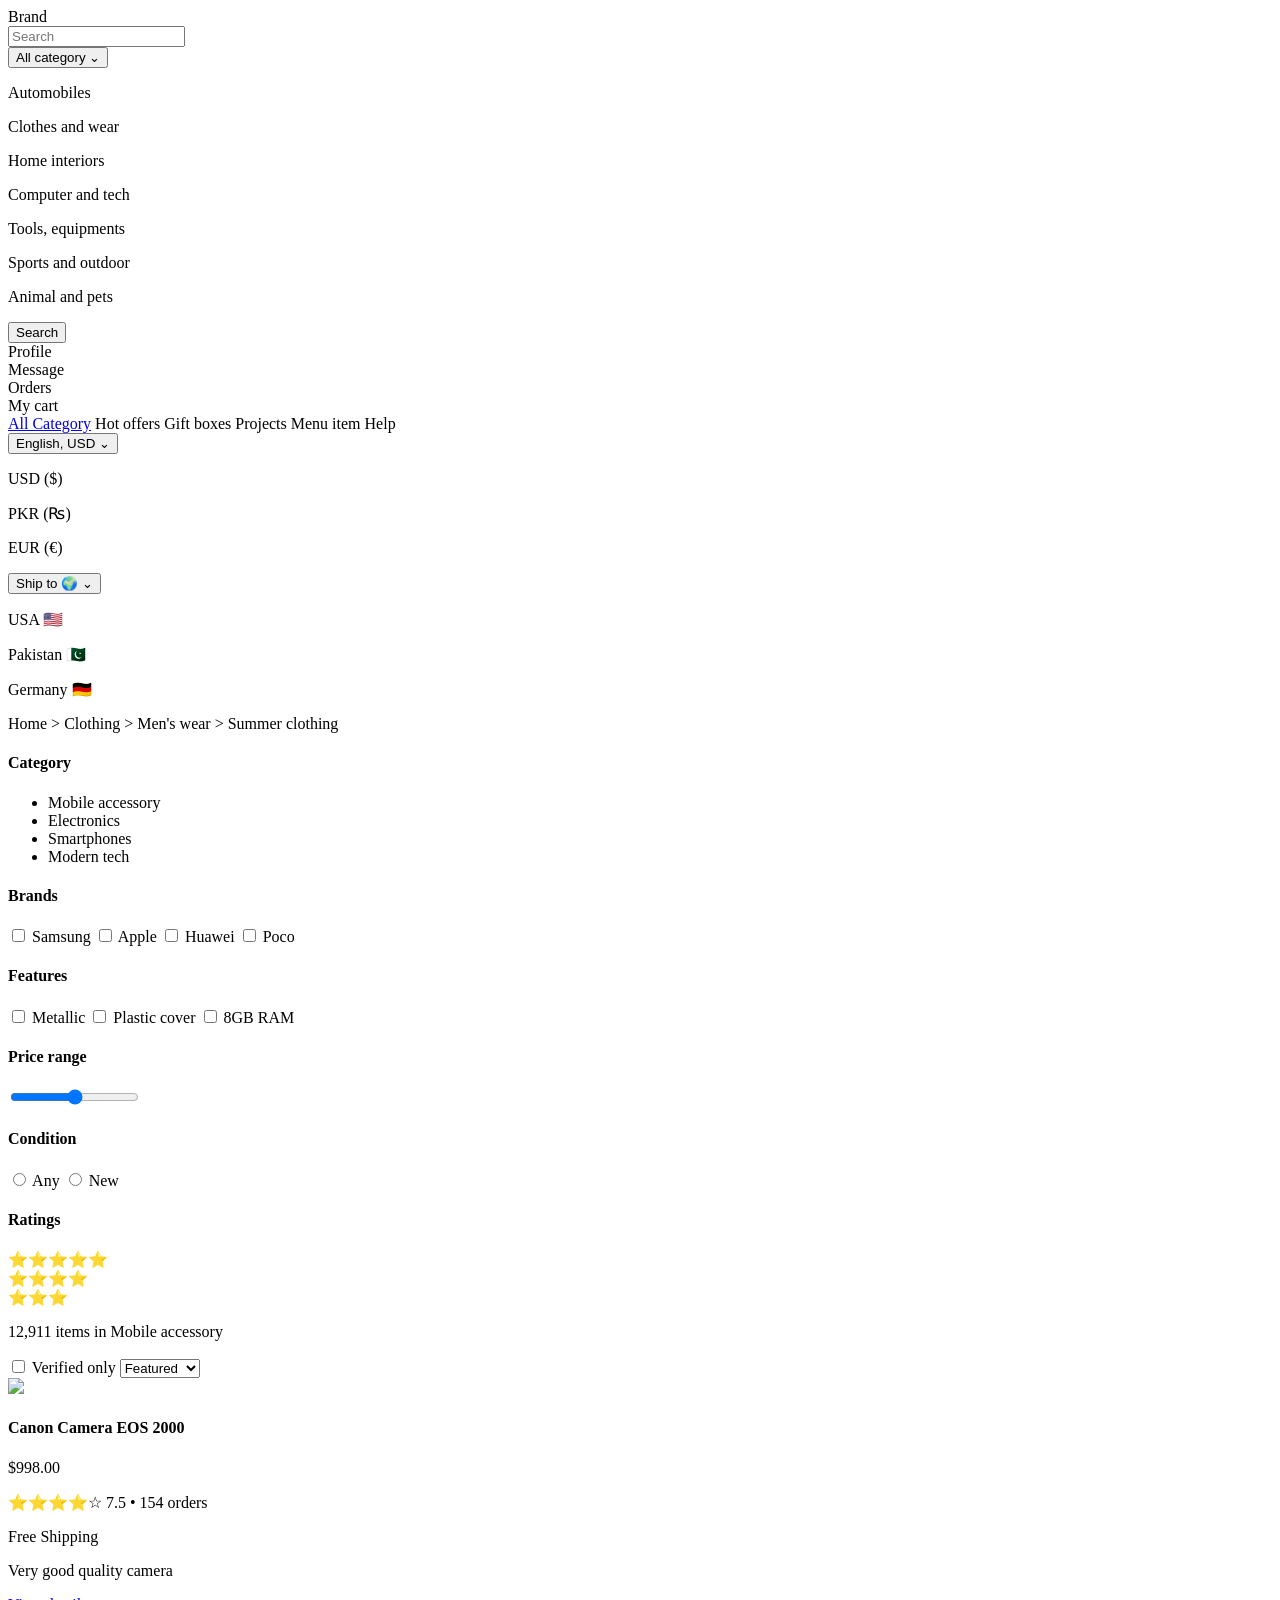
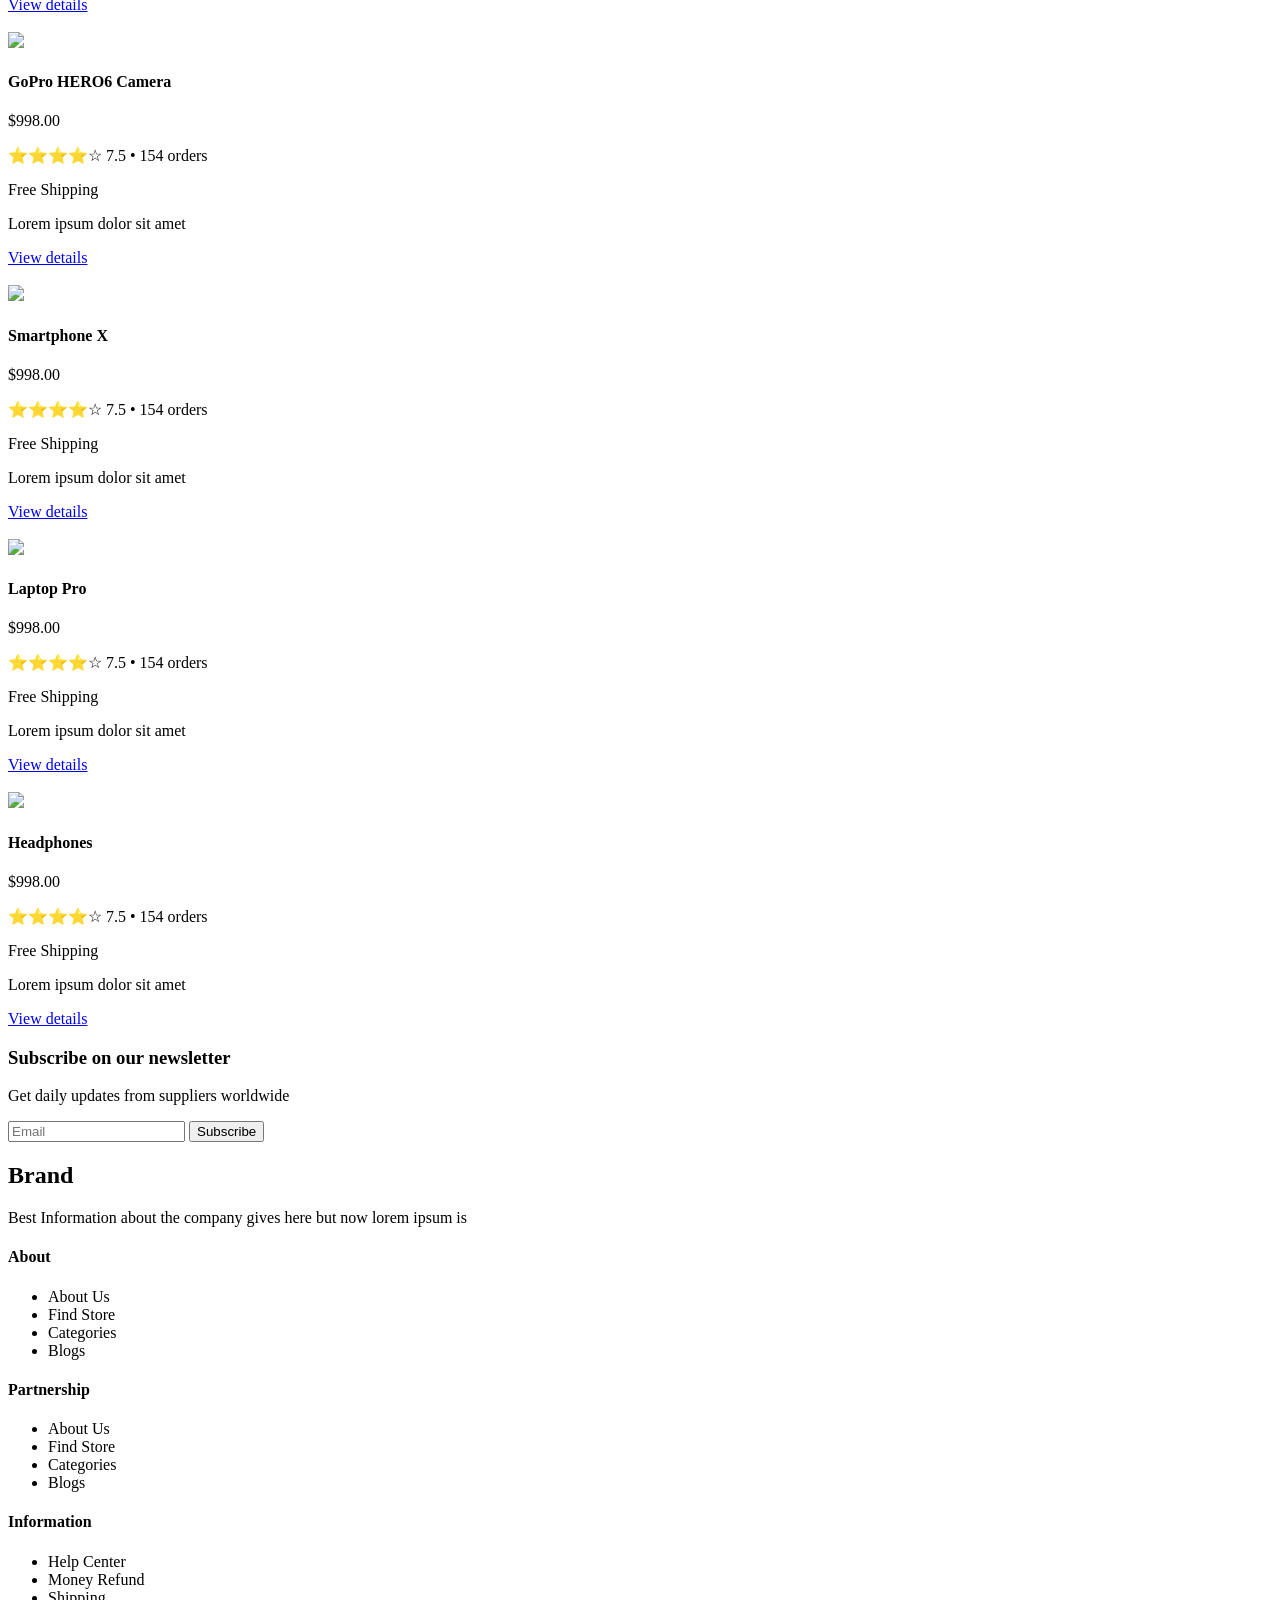
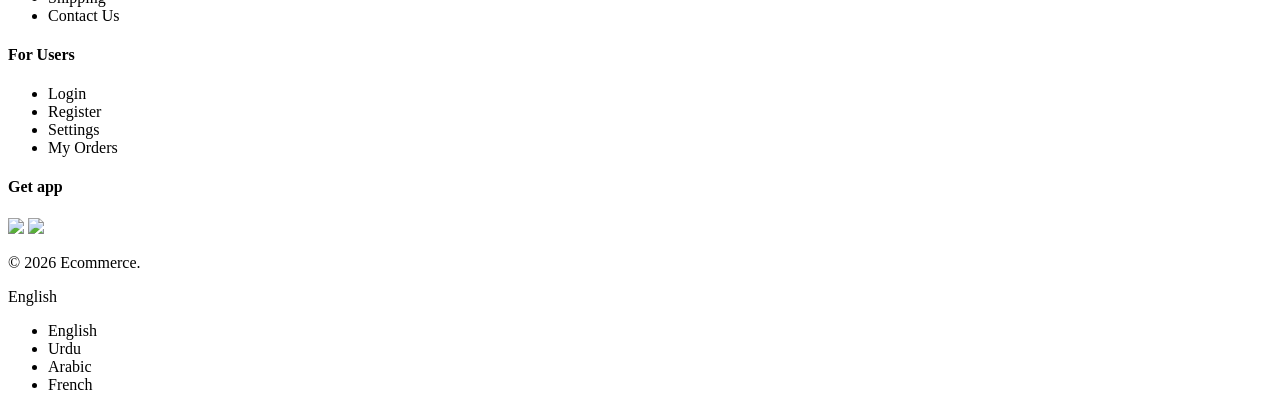
==== Products.html @ 091eb3db "Products listing done" ====
<!DOCTYPE html>
<html lang="en">

<head>
    <meta charset="UTF-8">
    <meta name="viewport" content="width=device-width, initial-scale=1.0">
    <link rel="stylesheet" href="Asset/Styling/Style.css">

    <!-- Font Awesome link -->
    <link rel="stylesheet" href="https://cdnjs.cloudflare.com/ajax/libs/font-awesome/7.0.1/css/all.min.css"
        integrity="sha512-2SwdPD6INVrV/lHTZbO2nodKhrnDdJK9/kg2XD1r9uGqPo1cUbujc+IYdlYdEErWNu69gVcYgdxlmVmzTWnetw=="
        crossorigin="anonymous" referrerpolicy="no-referrer" />
    <!-- Font Awesome link -->

    <title>Products</title>
</head>

<body>
    <!-- Navbar -->
    <header>
        <div class="container header-wrapper">

            <!-- LOGO -->
            <div class="logo"> <i class="fa-solid fa-bag-shopping"></i> Brand</div>

            <!-- SEARCH -->
            <div class="search-box">

                <input type="text" placeholder="Search">

                <div class="dropdown">
                    <button class="dropbtn" id="categoryBtn">All category ⌄</button>

                    <div class="dropdown-content">
                        <p onclick="setCategory('Automobiles')">Automobiles</p>
                        <p onclick="setCategory('Clothes')">Clothes and wear</p>
                        <p onclick="setCategory('Home')">Home interiors</p>
                        <p onclick="setCategory('Tech')">Computer and tech</p>
                        <p onclick="setCategory('Tools')">Tools, equipments</p>
                        <p onclick="setCategory('Sports')">Sports and outdoor</p>
                        <p onclick="setCategory('Pets')">Animal and pets</p>
                    </div>
                </div>

                <button class="search-btn">Search</button>

            </div>
            <!-- ACTIONS -->
            <div class="actions">
                <div class="action-item">
                    <i class="fa-solid fa-user"></i>
                    <span>Profile</span>
                </div>
                <div class="action-item">
                    <i class="fa-regular fa-message"></i>
                    <span>Message</span>
                </div>
                <div class="action-item">
                    <i class="fa-solid fa-heart"></i>
                    <span>Orders</span>
                </div>
                <div class="action-item">
                    <i class="fa-solid fa-cart-arrow-down"></i>
                    <span>My cart</span>
                </div>
            </div>

        </div>
    </header>
    <!-- Navbar -->

    <!-- Secondary Navbar -->
    <div class="navbar">
        <div class="container nav-wrapper">

            <!-- LEFT -->
            <div class="nav-left">
                <a href="Products.html"><span class="menu">All Category</span></a>
                <span>Hot offers</span>
                <span>Gift boxes</span>
                <span>Projects</span>
                <span>Menu item</span>
                <span>Help</span>
            </div>

            <!-- RIGHT -->
            <div class="nav-right">

                <!-- LANGUAGE + CURRENCY -->
                <div class="dropdown">
                    <button class="dropbtn" id="currencyBtn">English, USD ⌄</button>
                    <div class="dropdown-content">
                        <p onclick="setCurrency('USD', 'English, USD')">USD ($)</p>
                        <p onclick="setCurrency('PKR', 'Urdu, PKR')">PKR (₨)</p>
                        <p onclick="setCurrency('EUR', 'English, EUR')">EUR (€)</p>
                    </div>
                </div>

                <!-- COUNTRY -->
                <div class="dropdown">
                    <button class="dropbtn" id="countryBtn">Ship to 🌍 ⌄</button>
                    <div class="dropdown-content">
                        <p onclick="setCountry('USA 🇺🇸')">USA 🇺🇸</p>
                        <p onclick="setCountry('Pakistan 🇵🇰')">Pakistan 🇵🇰</p>
                        <p onclick="setCountry('Germany 🇩🇪')">Germany 🇩🇪</p>
                    </div>
                </div>
            </div>

        </div>
    </div>
    <!-- Secondary Navbar -->



    <!-- Product Listing Page -->

    <!-- BREADCRUMB -->
    <div class="breadcrumb">
        Home > Clothing > Men's wear > Summer clothing
    </div>

    <div class="container">

        <!-- LEFT SIDEBAR -->
        <aside class="sidebar">

            <h4>Category</h4>
            <ul>
                <li>Mobile accessory</li>
                <li>Electronics</li>
                <li>Smartphones</li>
                <li>Modern tech</li>
            </ul>

            <h4>Brands</h4>
            <label><input type="checkbox"> Samsung</label>
            <label><input type="checkbox"> Apple</label>
            <label><input type="checkbox"> Huawei</label>
            <label><input type="checkbox"> Poco</label>

            <h4>Features</h4>
            <label><input type="checkbox"> Metallic</label>
            <label><input type="checkbox"> Plastic cover</label>
            <label><input type="checkbox"> 8GB RAM</label>

            <h4>Price range</h4>
            <input type="range">

            <h4>Condition</h4>
            <label><input type="radio" name="c"> Any</label>
            <label><input type="radio" name="c"> New</label>

            <h4>Ratings</h4>
            ⭐⭐⭐⭐⭐ <br>
            ⭐⭐⭐⭐ <br>
            ⭐⭐⭐ <br>

        </aside>


        <!-- RIGHT SIDE -->
        <main class="products">

            <!-- TOP BAR -->
            <div class="top-bar">
                <p>12,911 items in Mobile accessory</p>

                <div class="filters">
                    <label><input type="checkbox"> Verified only</label>
                    <select>
                        <option>Featured</option>
                        <option>Low price</option>
                    </select>
                </div>
            </div>

            <!-- PRODUCTS GRID -->
            <div class="grid">

                <!-- CARD -->
                <div class="card">
                    <img src="Asset/Image/cameras in category sec">
                    <h4>Canon Camera EOS 2000</h4>
                    <p class="price">$998.00</p>
                    <p class="rating">⭐⭐⭐⭐☆ 7.5 • 154 orders</p>
                    <p class="ship">Free Shipping</p>
                    <p class="desc">Very good quality camera</p>
                    <a href="#" class="view">View details</a>
                </div>
                <br>
                <div class="card">
                    <img src="Asset/Image/go pro camera in deal">
                    <h4>GoPro HERO6 Camera</h4>
                    <p class="price">$998.00</p>
                    <p class="rating">⭐⭐⭐⭐☆ 7.5 • 154 orders</p>
                    <p class="ship">Free Shipping</p>
                    <p class="desc">Lorem ipsum dolor sit amet</p>
                    <a href="#" class="view">View details</a>
                </div>
                <br>
                <div class="card">
                    <img src="Asset/Image/canon phone in deal">
                    <h4>Smartphone X</h4>
                    <p class="price">$998.00</p>
                    <p class="rating">⭐⭐⭐⭐☆ 7.5 • 154 orders</p>
                    <p class="ship">Free Shipping</p>
                    <p class="desc">Lorem ipsum dolor sit amet</p>
                    <a href="#" class="view">View details</a>
                </div>
                <br>
                <div class="card">
                    <img src="Asset/Image/Laptop in deal">
                    <h4>Laptop Pro</h4>
                    <p class="price">$998.00</p>
                    <p class="rating">⭐⭐⭐⭐☆ 7.5 • 154 orders</p>
                    <p class="ship">Free Shipping</p>
                    <p class="desc">Lorem ipsum dolor sit amet</p>
                    <a href="#" class="view">View details</a>
                </div>
                <br>
                <div class="card">
                    <img src="Asset/Image/Headset for gaming">
                    <h4>Headphones</h4>
                    <p class="price">$998.00</p>
                    <p class="rating">⭐⭐⭐⭐☆ 7.5 • 154 orders</p>
                    <p class="ship">Free Shipping</p>
                    <p class="desc">Lorem ipsum dolor sit amet</p>
                    <a href="#" class="view">View details</a>
                </div>

            </div>

        </main>

    </div>
    <!-- Product Listing Page -->


    <!-- News letter section -->
    <div class="newsletter">
        <h3>Subscribe on our newsletter</h3>
        <p>Get daily updates from suppliers worldwide</p>

        <form class="newsletter-box" id="newsletterForm">
            <input type="email" id="newsletterEmail" placeholder="Email" required>
            <button type="submit">Subscribe</button>
        </form>
    </div>
    <!-- News letter section -->


    <!-- Footer -->
    <footer>

        <div class="footer-top">

            <!-- Brand -->
            <div class="f-h4 brand">
                <h2><i class="fa-solid fa-bag-shopping"></i> Brand</h2>

                <p>Best Information about the company gives here but now lorem ipsum is</p>

                <div class="socials">
                    <i class="fa-brands fa-facebook-f"></i>
                    <i class="fa-brands fa-twitter"></i>
                    <i class="fa-brands fa-linkedin-in"></i>
                    <i class="fa-brands fa-instagram"></i>
                    <i class="fa-brands fa-youtube"></i>
                </div>
            </div>

            <div class="f-h4">
                <h4 class="headings">About</h4>
                <ul>
                    <li class="p">About Us</li>
                    <li class="p">Find Store</li>
                    <li class="p">Categories</li>
                    <li class="p">Blogs</li>
                </ul>
            </div>

            <div class="f-h4">
                <h4 class="headings">Partnership</h4>
                <ul>
                    <li class="p">About Us</li>
                    <li class="p">Find Store</li>
                    <li class="p">Categories</li>
                    <li class="p">Blogs</li>
                </ul>
            </div>

            <div class="f-h4">
                <h4 class="headings">Information</h4>
                <ul>
                    <li class="p">Help Center</li>
                    <li class="p">Money Refund</li>
                    <li class="p">Shipping</li>
                    <li class="p">Contact Us</li>
                </ul>
            </div>

            <div class="f-h4">
                <h4 class="headings">For Users</h4>
                <ul>
                    <li class="p">Login</li>
                    <li class="p">Register</li>
                    <li class="p">Settings</li>
                    <li class="p">My Orders</li>
                </ul>
            </div>

            <div class="f-h4">
                <h4 class="headings">Get app</h4>

                <img src="https://developer.apple.com/assets/elements/badges/download-on-the-app-store.svg" width="90">
                <img src="https://upload.wikimedia.org/wikipedia/commons/7/78/Google_Play_Store_badge_EN.svg"
                    width="90">
            </div>

        </div>

        <!-- bottom -->
        <div class="footer-bottom">
            <p>© 2026 Ecommerce.</p>

            <div class="language">
                <span class="lang-toggle">
                    English <i class="fa-solid fa-chevron-up"></i>
                </span>

                <ul class="lang-menu">
                    <li>English</li>
                    <li>Urdu</li>
                    <li>Arabic</li>
                    <li>French</li>
                </ul>
            </div>
        </div>

    </footer>
    <!-- Footer -->

</body>
<script>
    // NEWSLETTER FORM

    document.getElementById("newsletterForm").addEventListener("submit", function (e) {
        e.preventDefault();

        const email = document.getElementById("newsletterEmail").value;

        if (email === "") {
            alert("Please enter your email");
            return;
        }

        // simple email check
        if (!email.includes("@")) {
            alert("Enter valid email");
            return;
        }

        // SUCCESS
        alert("Subscribed successfully!");

        // reset form
        this.reset();
    });

</script>

</html>
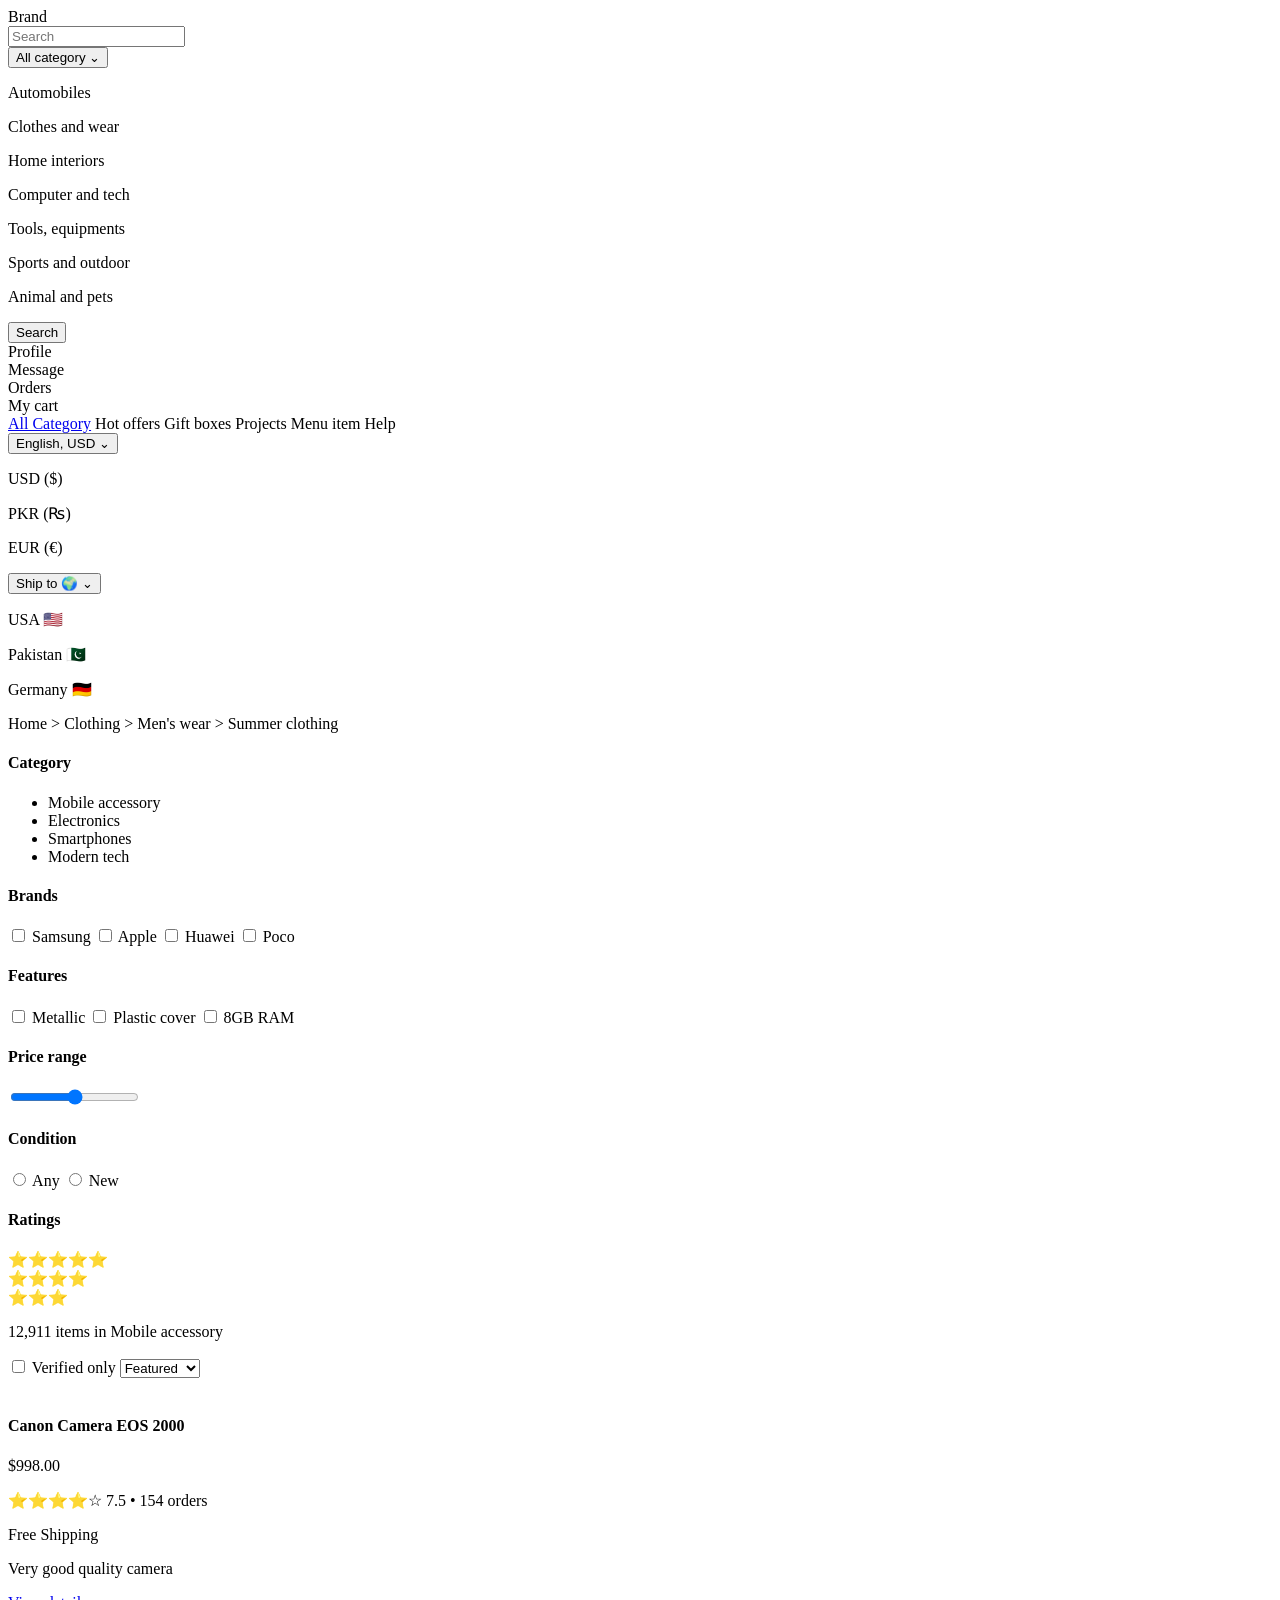
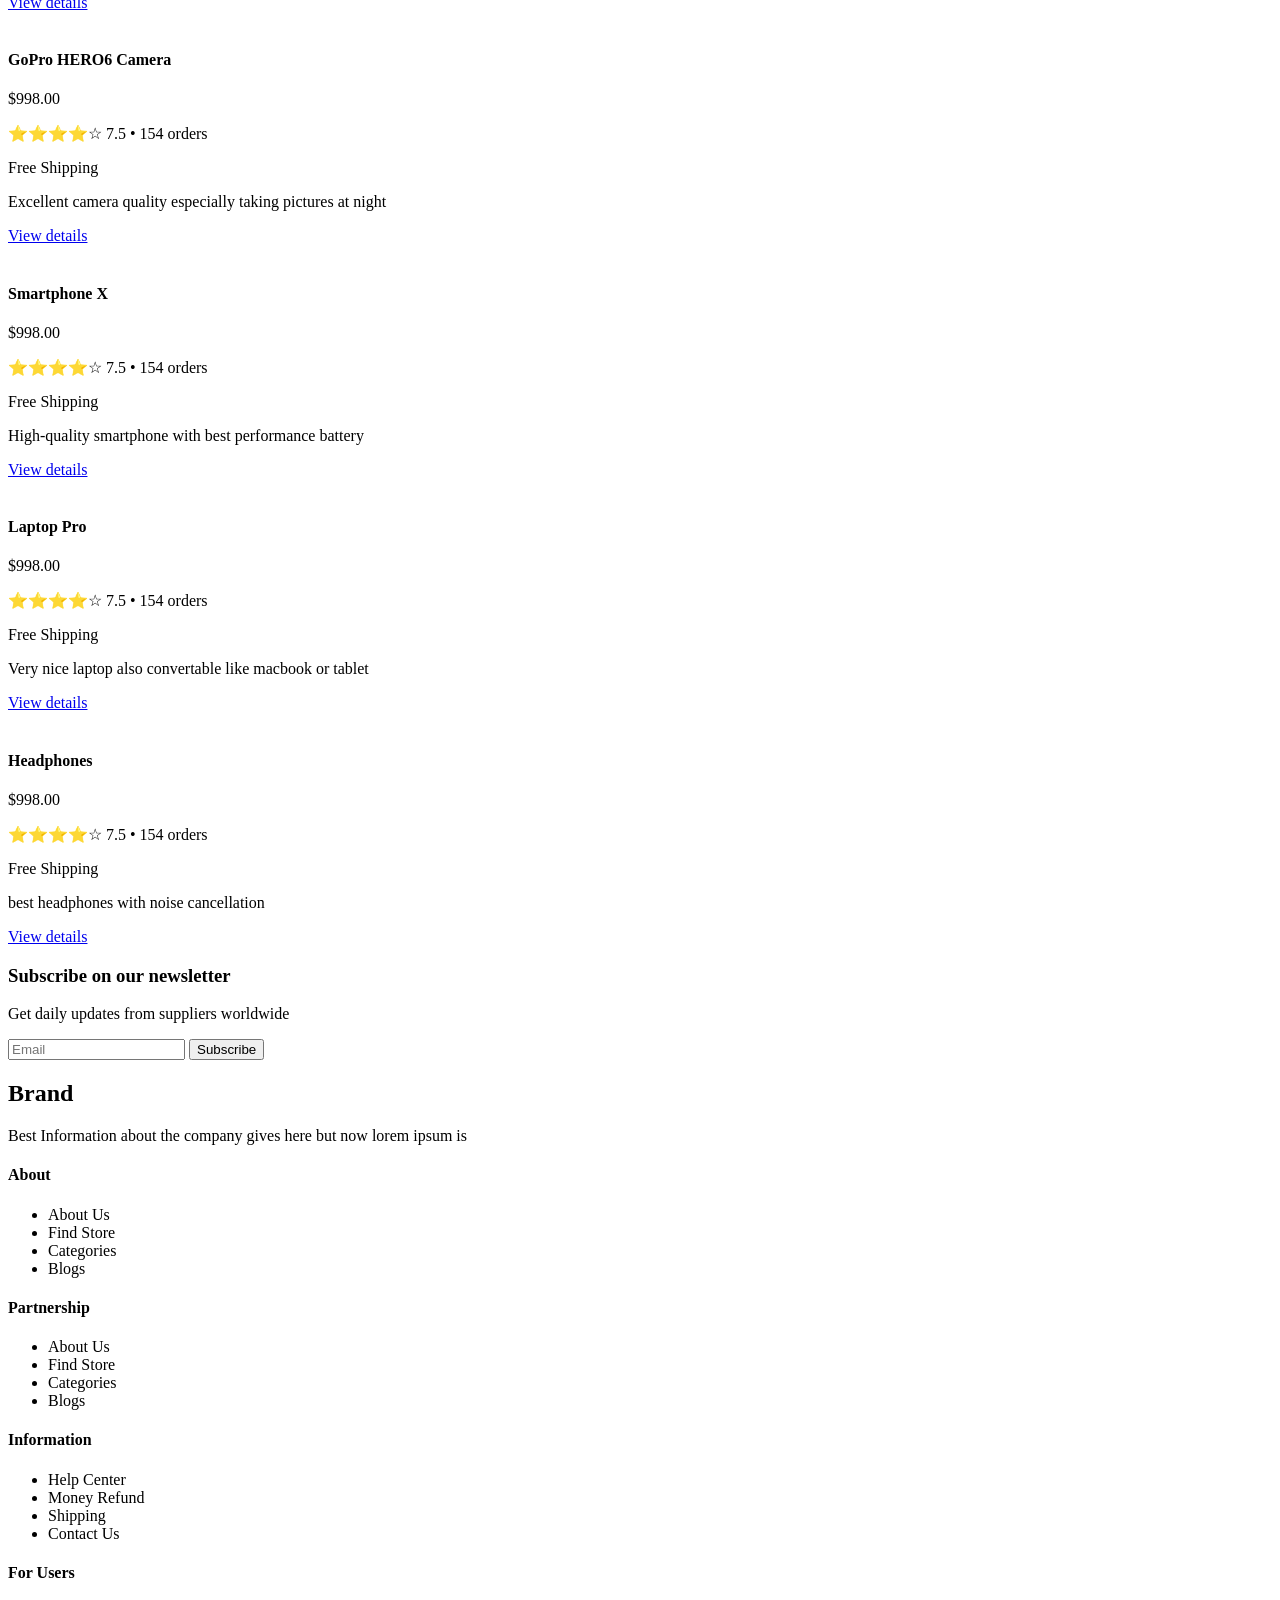
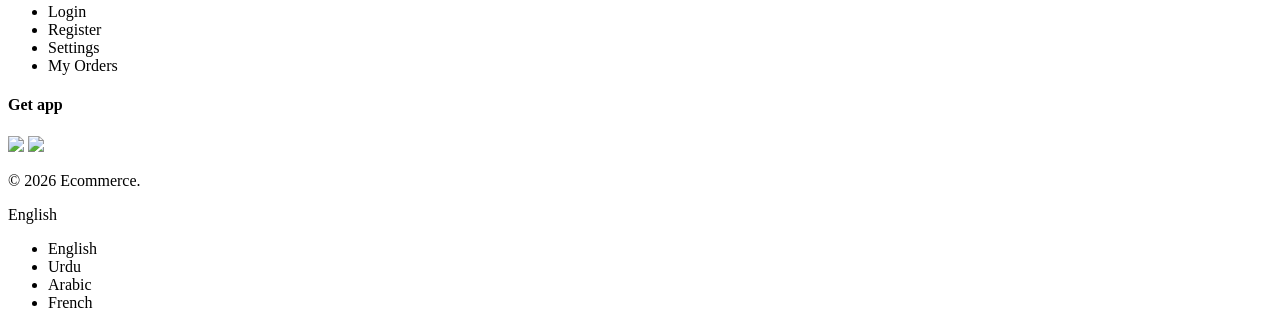
==== commit d56d3b85: "products page full completed products listing page done with all section and spacings n margins... i" ====
--- a/Products.html
+++ b/Products.html
@@ -10,7 +10,6 @@
     <link rel="stylesheet" href="https://cdnjs.cloudflare.com/ajax/libs/font-awesome/7.0.1/css/all.min.css"
         integrity="sha512-2SwdPD6INVrV/lHTZbO2nodKhrnDdJK9/kg2XD1r9uGqPo1cUbujc+IYdlYdEErWNu69gVcYgdxlmVmzTWnetw=="
         crossorigin="anonymous" referrerpolicy="no-referrer" />
-    <!-- Font Awesome link -->
 
     <title>Products</title>
 </head>
@@ -158,7 +157,6 @@
 
         </aside>
 
-
         <!-- RIGHT SIDE -->
         <main class="products">
 
@@ -180,53 +178,63 @@
 
                 <!-- CARD -->
                 <div class="card">
-                    <img src="Asset/Image/cameras in category sec">
-                    <h4>Canon Camera EOS 2000</h4>
-                    <p class="price">$998.00</p>
-                    <p class="rating">⭐⭐⭐⭐☆ 7.5 • 154 orders</p>
-                    <p class="ship">Free Shipping</p>
-                    <p class="desc">Very good quality camera</p>
-                    <a href="#" class="view">View details</a>
-                </div>
-                <br>
-                <div class="card">
-                    <img src="Asset/Image/go pro camera in deal">
-                    <h4>GoPro HERO6 Camera</h4>
-                    <p class="price">$998.00</p>
-                    <p class="rating">⭐⭐⭐⭐☆ 7.5 • 154 orders</p>
-                    <p class="ship">Free Shipping</p>
-                    <p class="desc">Lorem ipsum dolor sit amet</p>
-                    <a href="#" class="view">View details</a>
-                </div>
-                <br>
-                <div class="card">
-                    <img src="Asset/Image/canon phone in deal">
-                    <h4>Smartphone X</h4>
-                    <p class="price">$998.00</p>
-                    <p class="rating">⭐⭐⭐⭐☆ 7.5 • 154 orders</p>
-                    <p class="ship">Free Shipping</p>
-                    <p class="desc">Lorem ipsum dolor sit amet</p>
-                    <a href="#" class="view">View details</a>
-                </div>
-                <br>
-                <div class="card">
-                    <img src="Asset/Image/Laptop in deal">
-                    <h4>Laptop Pro</h4>
-                    <p class="price">$998.00</p>
-                    <p class="rating">⭐⭐⭐⭐☆ 7.5 • 154 orders</p>
-                    <p class="ship">Free Shipping</p>
-                    <p class="desc">Lorem ipsum dolor sit amet</p>
-                    <a href="#" class="view">View details</a>
-                </div>
-                <br>
-                <div class="card">
-                    <img src="Asset/Image/Headset for gaming">
-                    <h4>Headphones</h4>
-                    <p class="price">$998.00</p>
-                    <p class="rating">⭐⭐⭐⭐☆ 7.5 • 154 orders</p>
-                    <p class="ship">Free Shipping</p>
-                    <p class="desc">Lorem ipsum dolor sit amet</p>
-                    <a href="#" class="view">View details</a>
+                    <img src="Asset/Image/cameras in category sec" alt="">
+                    <div>
+                        <h4>Canon Camera EOS 2000</h4>
+                        <p class="price">$998.00</p>
+                        <p class="rating">⭐⭐⭐⭐☆ 7.5 • 154 orders</p>
+                        <p class="ship">Free Shipping</p>
+                        <p class="desc">Very good quality camera</p>
+                        <a href="#" class="view">View details</a>
+                    </div>
+                </div>
+
+                <div class="card">
+                    <img src="Asset/Image/go pro camera in deal" alt="">
+                    <div>
+                        <h4>GoPro HERO6 Camera</h4>
+                        <p class="price">$998.00</p>
+                        <p class="rating">⭐⭐⭐⭐☆ 7.5 • 154 orders</p>
+                        <p class="ship">Free Shipping</p>
+                        <p class="desc">Excellent camera quality especially taking pictures at night</p>
+                        <a href="#" class="view">View details</a>
+                    </div>
+                </div>
+
+                <div class="card">
+                    <img src="Asset/Image/canon phone in deal" alt="">
+                    <div>
+                        <h4>Smartphone X</h4>
+                        <p class="price">$998.00</p>
+                        <p class="rating">⭐⭐⭐⭐☆ 7.5 • 154 orders</p>
+                        <p class="ship">Free Shipping</p>
+                        <p class="desc">High-quality smartphone with best performance battery</p>
+                        <a href="#" class="view">View details</a>
+                    </div>
+                </div>
+
+                <div class="card">
+                    <img src="Asset/Image/Laptop in deal" alt="">
+                    <div>
+                        <h4>Laptop Pro</h4>
+                        <p class="price">$998.00</p>
+                        <p class="rating">⭐⭐⭐⭐☆ 7.5 • 154 orders</p>
+                        <p class="ship">Free Shipping</p>
+                        <p class="desc">Very nice laptop also convertable like macbook or tablet</p>
+                        <a href="#" class="view">View details</a>
+                    </div>
+                </div>
+
+                <div class="card">
+                    <img src="Asset/Image/Headset for gaming" alt="">
+                    <div>
+                        <h4>Headphones</h4>
+                        <p class="price">$998.00</p>
+                        <p class="rating">⭐⭐⭐⭐☆ 7.5 • 154 orders</p>
+                        <p class="ship">Free Shipping</p>
+                        <p class="desc">best headphones with noise cancellation</p>
+                        <a href="#" class="view">View details</a>
+                    </div>
                 </div>
 
             </div>
@@ -340,11 +348,10 @@
 
     </footer>
     <!-- Footer -->
-
 </body>
+
 <script>
     // NEWSLETTER FORM
-
     document.getElementById("newsletterForm").addEventListener("submit", function (e) {
         e.preventDefault();
 
@@ -355,16 +362,12 @@
             return;
         }
 
-        // simple email check
         if (!email.includes("@")) {
             alert("Enter valid email");
             return;
         }
 
-        // SUCCESS
         alert("Subscribed successfully!");
-
-        // reset form
         this.reset();
     });
 
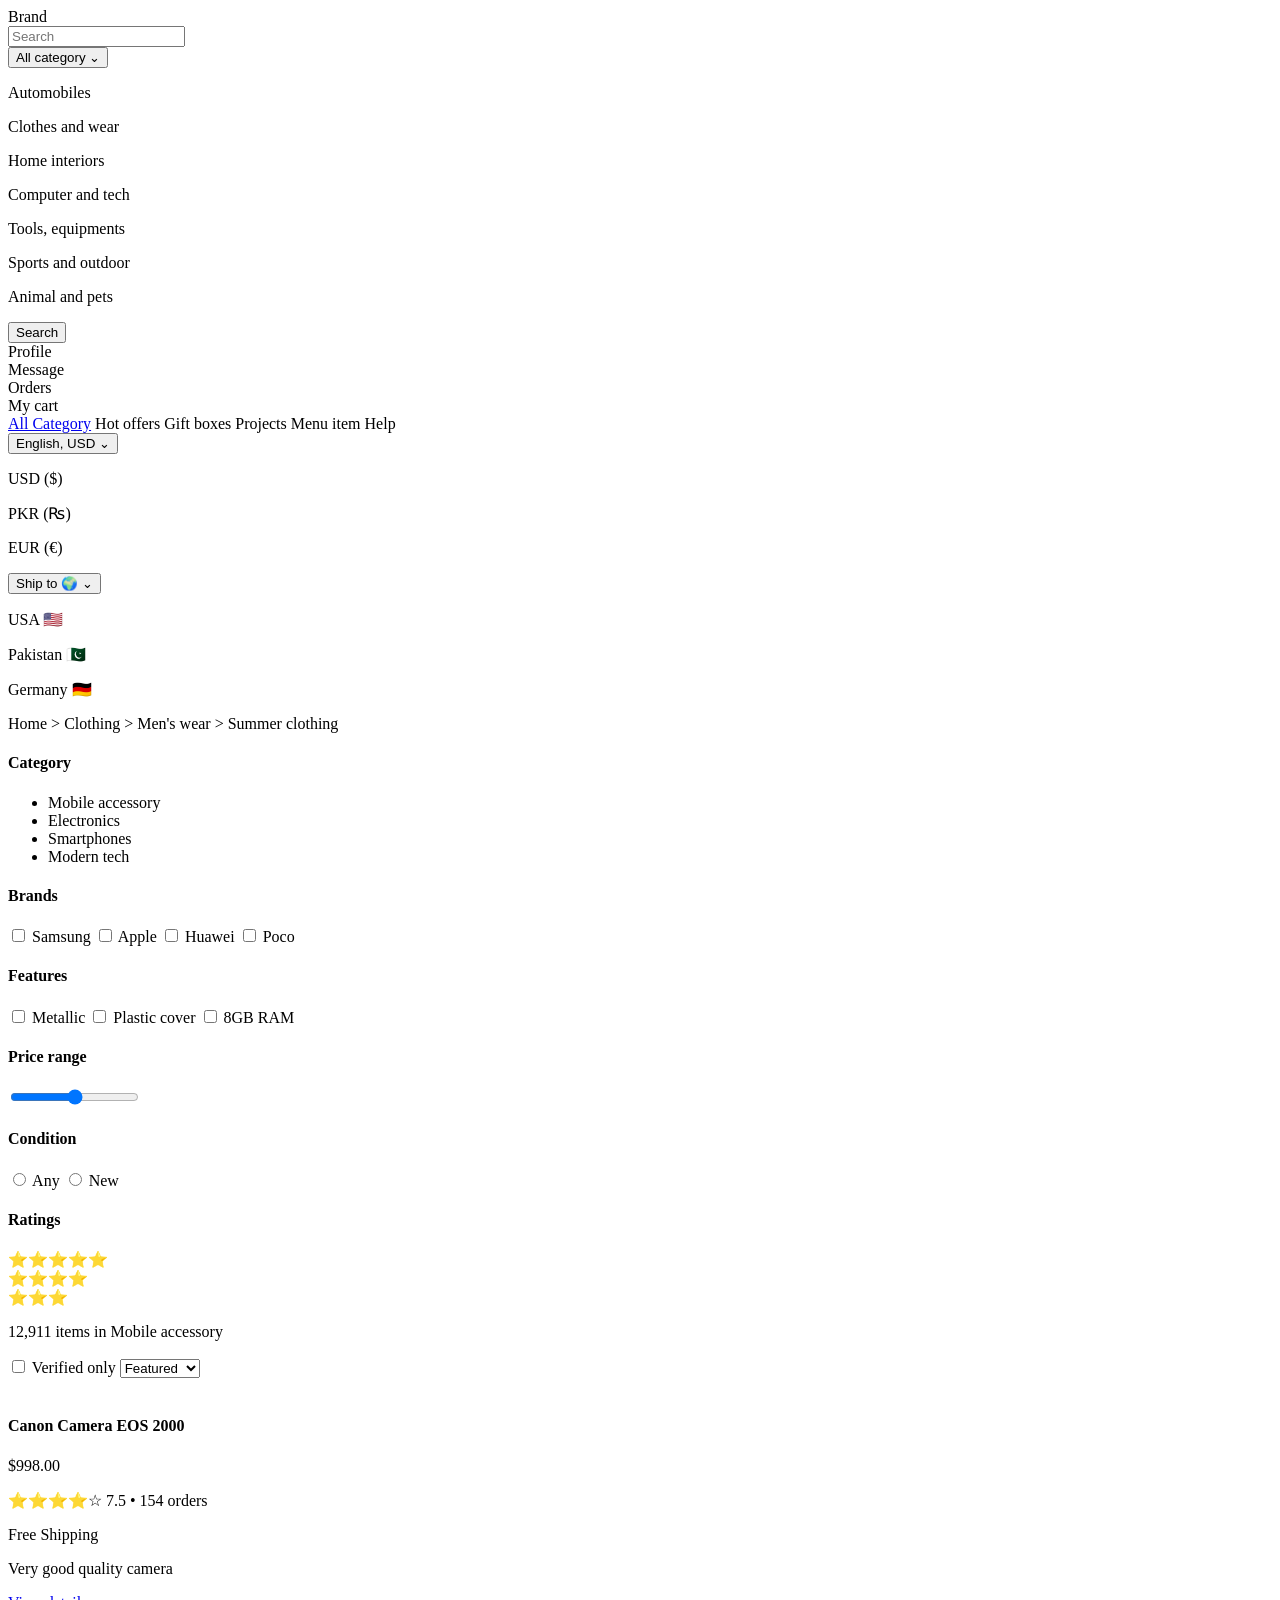
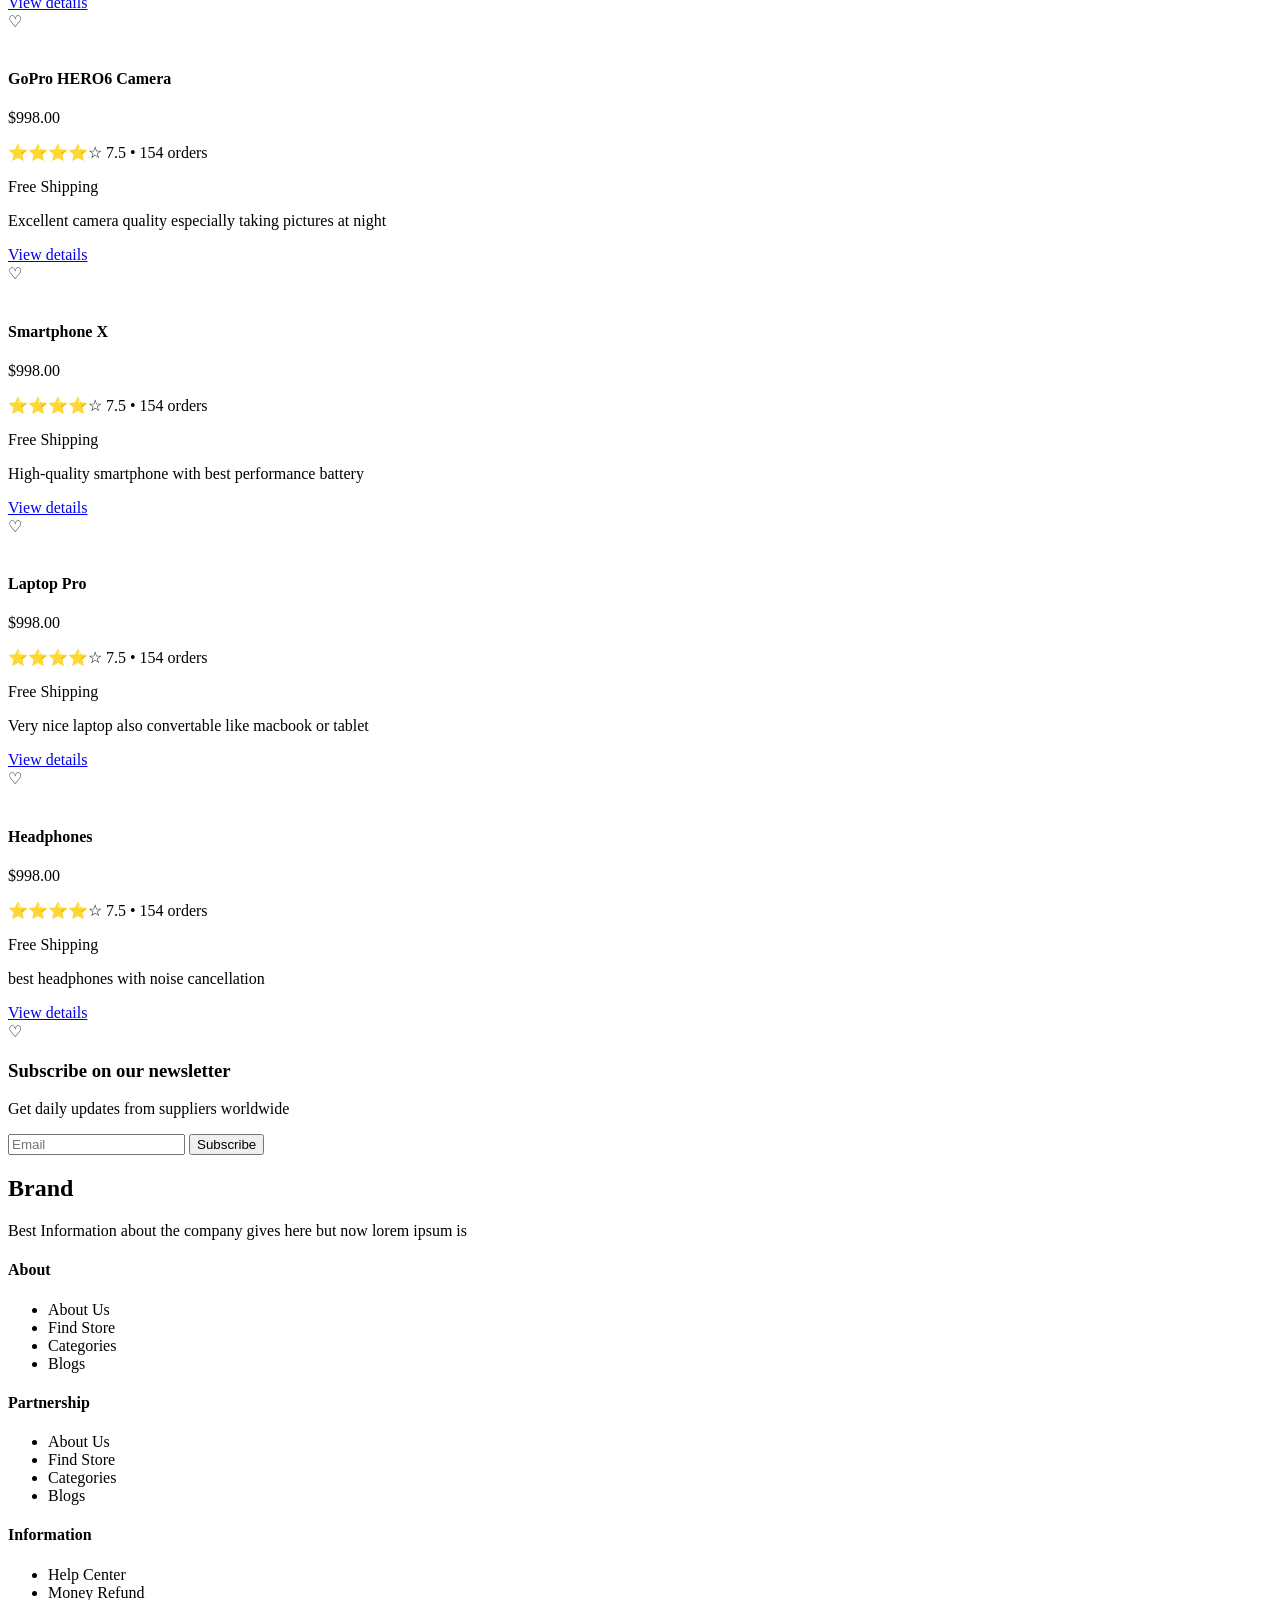
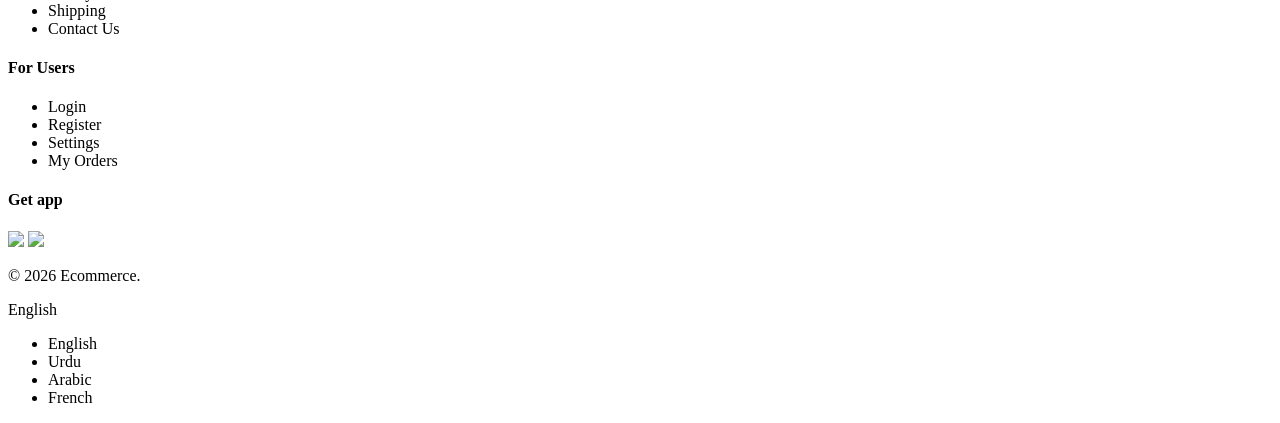
==== commit a250ba71: "products page updated and completed adding heart (adding wo wishlist for product in product grid or " ====
--- a/Products.html
+++ b/Products.html
@@ -186,6 +186,7 @@
                         <p class="ship">Free Shipping</p>
                         <p class="desc">Very good quality camera</p>
                         <a href="#" class="view">View details</a>
+                        <div class="heart">♡</div>
                     </div>
                 </div>
 
@@ -198,6 +199,7 @@
                         <p class="ship">Free Shipping</p>
                         <p class="desc">Excellent camera quality especially taking pictures at night</p>
                         <a href="#" class="view">View details</a>
+                        <div class="heart">♡</div>
                     </div>
                 </div>
 
@@ -210,6 +212,7 @@
                         <p class="ship">Free Shipping</p>
                         <p class="desc">High-quality smartphone with best performance battery</p>
                         <a href="#" class="view">View details</a>
+                        <div class="heart">♡</div>
                     </div>
                 </div>
 
@@ -222,6 +225,7 @@
                         <p class="ship">Free Shipping</p>
                         <p class="desc">Very nice laptop also convertable like macbook or tablet</p>
                         <a href="#" class="view">View details</a>
+                        <div class="heart">♡</div>
                     </div>
                 </div>
 
@@ -234,6 +238,7 @@
                         <p class="ship">Free Shipping</p>
                         <p class="desc">best headphones with noise cancellation</p>
                         <a href="#" class="view">View details</a>
+                        <div class="heart">♡</div>
                     </div>
                 </div>
 
